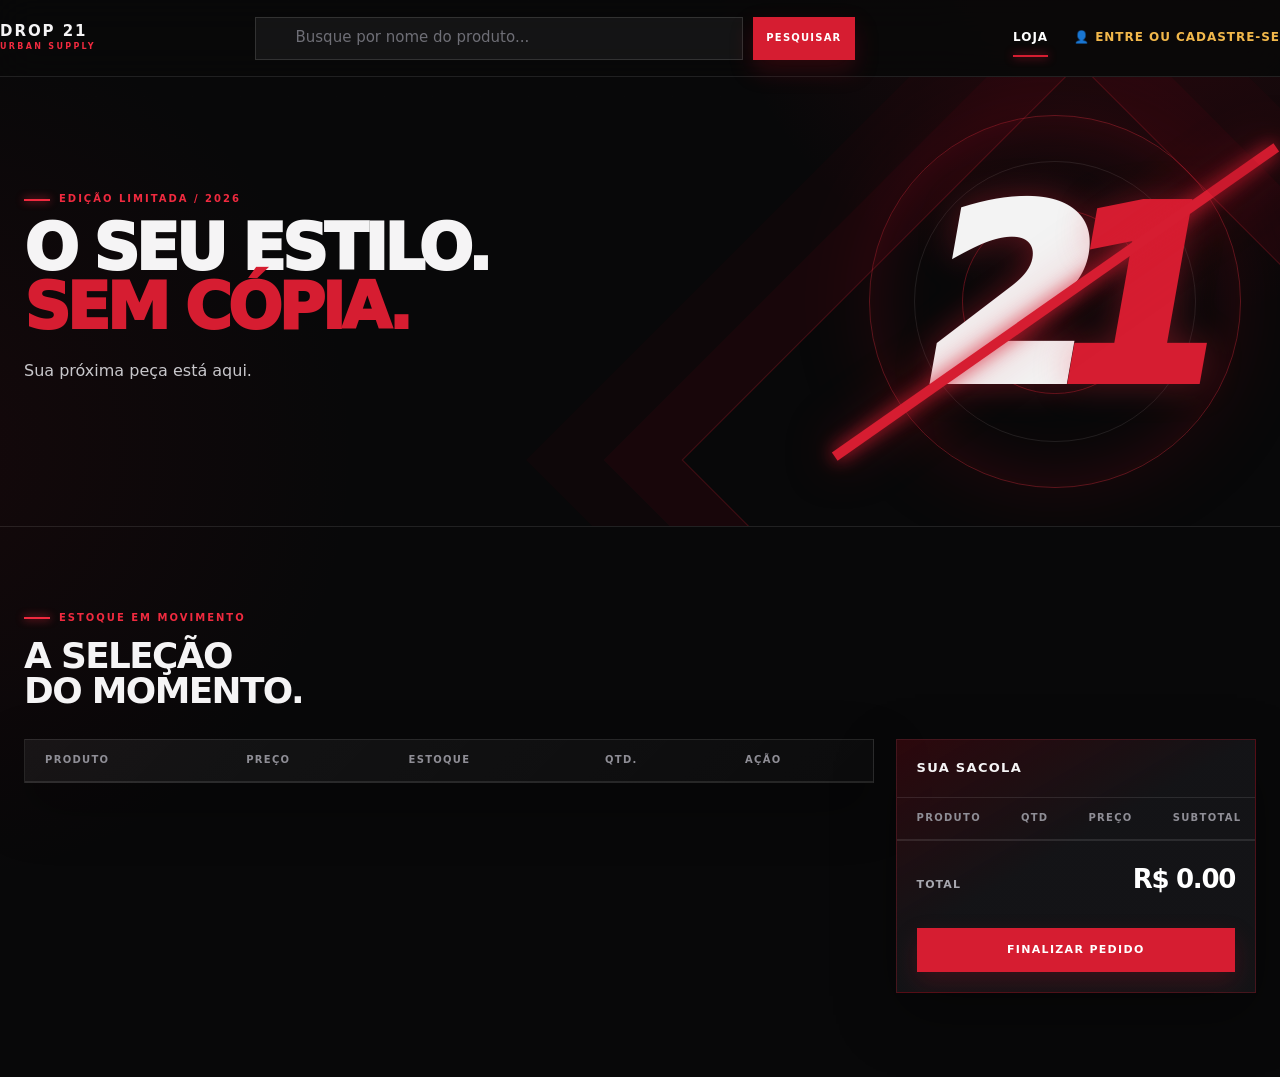
==== src/main/java/com/produtoapi/client/index.html @ 5771a19c "fix: renomear loja para index para abrir automaticamente no Vercel" ====
<!doctype html>
<html lang="pt-BR">
<head>
    <meta charset="UTF-8">
    <meta name="viewport" content="width=device-width, initial-scale=1">
    <title>Drop 21 — Loja</title>
    <!-- É ESSA LINHA AQUI QUE TRAZ A BELEZA DO PROJETO -->
    <link rel="stylesheet" href="styles.css">
</head>
<body>
<!-- CABEÇALHO NOVO ESTILO KABUM -->
<header class="topbar">
    <div class="shell" style="display: flex; justify-content: space-between; align-items: center; width: 100%;">

        <!-- 1. Logo (Esquerda) -->
        <a class="brand" href="index.html">
            <span class="brand-type">DROP 21<small>URBAN SUPPLY</small></span>
        </a>

        <!-- 2. Barra de Pesquisa (Meio - Estilo Kabum) -->
        <div class="search-wrap" style="flex: 1; max-width: 600px; margin: 0 30px; display: flex; gap: 10px;">
            <input type="text" id="inputBusca" placeholder="Busque por nome do produto..." style="background: rgba(255,255,255,0.05);">
            <button class="button compact" onclick="buscarProdutos()">Pesquisar</button>
        </div>

        <!-- 3. Menu e Botão de Login (Direita) - AGORA COM ID PARA O JAVASCRIPT CONTROLAR -->
        <nav class="nav-links" id="menuSuperior" style="margin-left: 0;">
            <!-- O Javascript vai preencher aqui automaticamente dependendo de quem logar -->
        </nav>
    </div>
</header>

<main>
    <section class="hero">
        <div class="shell">
            <div class="hero-content">
                <p class="eyebrow">Edição limitada / 2026</p>
                <h1 class="display">O seu estilo.<br><em>Sem cópia.</em></h1>
                <p class="hero-copy">Sua próxima peça está aqui.</p>
            </div>
        </div>
        <!-- Logo de fundo sem bloquear a tela -->
        <div class="hero-drop" style="pointer-events: none;"><div class="drop-disc"></div><div class="drop-twentyone">2<span>1</span></div><div class="drop-slash"></div></div>
    </section>

    <section class="page-section" id="colecao">
        <div class="shell">
            <div class="section-head">
                <div><p class="eyebrow">Estoque em movimento</p><h2 class="section-title">A seleção<br>do momento.</h2></div>
            </div>

            <div class="shop-layout">
                <!-- VITRINE -->
                <div class="catalog-shell">
                    <div class="table-scroll">
                        <table id="vitrineTable">
                            <thead><tr><th>Produto</th><th>Preço</th><th>Estoque</th><th>Qtd.</th><th>Ação</th></tr></thead>
                            <tbody></tbody>
                        </table>
                    </div>
                </div>

                <!-- CARRINHO -->
                <aside class="cart-panel">
                    <div class="panel-title"><h3>Sua sacola</h3></div>
                    <div class="table-scroll" style="max-height: 250px;">
                        <table id="carrinhoTable">
                            <thead><tr><th>Produto</th><th>Qtd</th><th>Preço</th><th>Subtotal</th><th></th></tr></thead>
                            <tbody></tbody>
                        </table>
                    </div>
                    <div class="cart-summary">
                        <div class="total-line"><span>Total</span><strong id="totalCarrinho">R$ 0.00</strong></div>
                        <div class="checkout-fields">
                            <!-- Pagamento foi movido para a tela de Meus Pedidos -->
                        </div>
                        <button class="button" id="btnFinalizar" style="width: 100%;">Finalizar pedido</button>
                    </div>
                </aside>
            </div>
        </div>
    </section>
</main>

<script>

    // ---- Toast bonito no lugar do alert ----
    function mostrarToast(mensagem, tipo) {
        let container = document.querySelector('.toast-container');
        if (!container) {
            container = document.createElement('div');
            container.className = 'toast-container';
            document.body.appendChild(container);
        }
        const toast = document.createElement('div');
        toast.className = 'toast ' + (tipo || 'info');
        toast.textContent = mensagem;
        container.appendChild(toast);
        setTimeout(() => toast.remove(), 3000);
    }

    (function () {
        const bruto = sessionStorage.getItem('toastPendente');
        if (!bruto) return;

        sessionStorage.removeItem('toastPendente'); // consome uma vez só

        try {
            const { mensagem, tipo } = JSON.parse(bruto);
            mostrarToast(mensagem, tipo);
        } catch (e) {}
    })();

    // ---- Confirm bonito (substitui o confirm feio do navegador) ----
    function mostrarConfirm(mensagem) {
        return new Promise((resolve) => {
            const overlay = document.createElement('div');
            overlay.className = 'modal-overlay';
            overlay.innerHTML = `
                <div class="modal-box">
                    <p>${mensagem}</p>
                    <div class="modal-botoes">
                        <button class="btn-confirmar" id="btnSim">Confirmar</button>
                        <button class="btn-cancelar-modal" id="btnNao">Cancelar</button>
                    </div>
                </div>
            `;
            document.body.appendChild(overlay);

            overlay.querySelector('#btnSim').onclick = () => { overlay.remove(); resolve(true); };
            overlay.querySelector('#btnNao').onclick = () => { overlay.remove(); resolve(false); };
        });
    }

    // =================================================================
    // CONTROLE DE MENU (Esconde/mostra abas dependendo de quem logou)
    // =================================================================
    function carregarMenu() {
        const userStr = localStorage.getItem('usuarioLogado');
        const nav = document.getElementById('menuSuperior');
        if (!nav) return;

        if (userStr) {
            const usuario = JSON.parse(userStr);
            let menuHtml = '<a class="nav-link is-current" href="index.html">Loja</a>';
            menuHtml += '<a class="nav-link" href="meus-pedidos.html">Meus Pedidos</a>';
            if (usuario.role === 'ROLE_OPERADOR' || usuario.role === 'ROLE_DONO') {
                menuHtml += '<a class="nav-link" href="pdv.html">PDV</a>';
            }
            if (usuario.role === 'ROLE_DONO') {
                menuHtml += '<a class="nav-link" href="client-web-listagem.html">Gestão</a>';
            }

            menuHtml += `
                <a class="nav-link" href="#" style="color: var(--success); display: flex; align-items: center; gap: 5px;">
                    👤 Olá, ${usuario.nome.split(' ')[0]}
                </a>
                <a href="#" onclick="sairDaConta()" style="color: var(--muted); font-size: 12px; margin-left: 10px; text-decoration: underline;">Sair</a>
            `;
            nav.innerHTML = menuHtml;
        } else {
            nav.innerHTML = `
                <a class="nav-link is-current" href="index.html">Loja</a>
                <a class="nav-link" href="login.html" style="color: var(--warning); display: flex; align-items: center; gap: 8px;">
                    👤 Entre ou Cadastre-se
                </a>
            `;
        }
    }

    function sairDaConta() {
        localStorage.removeItem('usuarioLogado');
        window.location.reload();
    }

    // =================================================================
    // SEU CÓDIGO ORIGINAL DA LOJA (Carrinho, produtos, etc)
    // =================================================================

    // A "sacola" do cliente (começa vazia)
    let carrinho = [];

    function adicionarAoCarrinho(produtoId, nome, preco) {
        // 1. Pega a quantidade que o cliente digitou na caixinha
        const quantidade = parseInt(document.getElementById('qtd_' + produtoId).value);

        // 2. Verifica se esse produto já está no carrinho
        const itemExistente = carrinho.find(item => item.produto.id === produtoId);

        if (itemExistente) {
            // Já tem esse produto: só soma na quantidade que já existia
            itemExistente.quantidade += quantidade;
            itemExistente.subTotal = itemExistente.quantidade * itemExistente.precoUnitario;
        } else {
            // Produto novo: cria a linha normalmente
            carrinho.push({
                produto: {id: produtoId},
                nome: nome,
                quantidade: quantidade,
                precoUnitario: preco,
                subTotal: quantidade * preco
            });
        }

        // 3. Atualiza a tabela do carrinho na tela
        atualizarCarrinho();
        mostrarToast(nome + ' adicionado ao carrinho!');
    }

    function atualizarCarrinho() {
        const tableBody = document.getElementById('carrinhoTable').getElementsByTagName('tbody')[0];
        tableBody.innerHTML = ''; // Limpa a tabela antes de redesenhar
        let total = 0;

        carrinho.forEach((item, index) => {
            const row = tableBody.insertRow();
            row.insertCell(0).innerHTML = '<strong>' + item.nome + '</strong>';
            row.insertCell(1).textContent = item.quantidade;
            row.insertCell(2).textContent = item.precoUnitario;
            row.insertCell(3).textContent = item.subTotal.toFixed(2);

            // Botão de remover (com classe de estilo do design novo)
            const cellRemover = row.insertCell(4);
            cellRemover.innerHTML = '<button class="remove-link" onclick="removerDoCarrinho(' + index + ')">Remover</button>';

            total += item.subTotal;
        });

        document.getElementById('totalCarrinho').textContent = 'R$ ' + total.toFixed(2);
    }

    function removerDoCarrinho(index) {
        carrinho.splice(index, 1);  // Remove 1 item na posição "index"
        atualizarCarrinho();        // Redesenha a tabela
    }

    // BOTÃO FINALIZAR
    document.getElementById('btnFinalizar').addEventListener('click', function () {
        if (carrinho.length === 0) { mostrarToast('O carrinho está vazio!'); return; }

        let nomeDoCliente = 'Visitante';
        const logado = localStorage.getItem('usuarioLogado');
        if (logado) {
            nomeDoCliente = JSON.parse(logado).nome;
        }

        const pedidoJson = {
            nomeCliente: nomeDoCliente,
            emailCliente: logado ? JSON.parse(logado).email : 'visitante@loja.com',
            itens: carrinho
        };

        fetch('https://drop21-backend.onrender.com/pedidos', {
            method: 'POST',
            headers: { 'Content-Type': 'application/json' },
            body: JSON.stringify(pedidoJson)
        })
            .then(response => {
                if (!response.ok) throw new Error('Erro ao finalizar pedido (verifique o estoque)');
                return response.json();
            })
            .then(data => {
                mostrarToast('Pedido realizado com sucesso! ' + nomeDoCliente + ', seus itens já foram separados.');
                carrinho = [];
                atualizarCarrinho();
                document.getElementById('vitrineTable').getElementsByTagName('tbody')[0].innerHTML = '';
                carregarProdutos();
            })
            .catch(error => mostrarToast('Erro: ' + error.message));
    });

    function carregarProdutos() {
        fetch('https://drop21-backend.onrender.com/produtos')
            .then(response => {
                if (!response.ok) throw new Error('Erro na rede: ' + response.status);
                return response.json();
            })
            .then(data => {
                const tableBody = document.getElementById('vitrineTable').getElementsByTagName('tbody')[0];
                tableBody.innerHTML = '';
                data.forEach(produto => {
                    const row = tableBody.insertRow()
                    row.insertCell(0).innerHTML = '<span class="product-name">' + produto.nome + '</span>';
                    row.insertCell(1).innerHTML = '<span class="price">R$ ' + produto.preco + '</span>';
                    row.insertCell(2).innerHTML = '<span class="stock">' + produto.quantidade + ' un.</span>';

                    const cellQuantidade = row.insertCell(3);
                    cellQuantidade.innerHTML = '<input type="number" class="quantity-input" id="qtd_' + produto.id + '" value="1" min="1">';

                    const cellAcao = row.insertCell(4);
                    cellAcao.innerHTML = '<button class="button compact" onclick="adicionarAoCarrinho(' + produto.id + ', \'' + produto.nome + '\', ' + produto.preco + ')">Adicionar</button>';
                });
            })
            .catch(error => {
                console.error('Erro ao buscar produtos: ', error);
                mostrarToast('Opa! Não conseguimos carregar os produtos. O servidor está ligado?');
            });
    }

    function buscarProdutos() {
        const termo = document.getElementById('inputBusca').value;
        fetch('https://drop21-backend.onrender.com/produtos/buscar?nome=' + termo)
            .then(res => res.json())
            .then(data => {
                const tableBody = document.getElementById('vitrineTable').getElementsByTagName('tbody')[0];
                tableBody.innerHTML = '';
                data.forEach(produto => {
                    const row = tableBody.insertRow();
                    row.insertCell(0).innerHTML = '<span class="product-name">' + produto.nome + '</span>';
                    row.insertCell(1).innerHTML = '<span class="price">R$ ' + produto.preco + '</span>';
                    row.insertCell(2).innerHTML = '<span class="stock">' + produto.quantidade + ' un.</span>';

                    const cellQuantidade = row.insertCell(3);
                    cellQuantidade.innerHTML = '<input type="number" class="quantity-input" id="qtd_' + produto.id + '" value="1" min="1">';

                    const cellAcao = row.insertCell(4);
                    cellAcao.innerHTML = '<button class="button compact" onclick="adicionarAoCarrinho(' + produto.id + ', \'' + produto.nome + '\', ' + produto.preco + ')">Adicionar</button>';
                });
            })
            .catch(error => mostrarToast('Erro na busca: ' + error.message));
    }

    document.addEventListener('DOMContentLoaded', function() {
        carregarMenu();
        carregarProdutos();
    });
</script>
</body>
</html>
---- src/main/java/com/produtoapi/client/styles.css ----
:root {
    --ink: #080809;
    --surface: #111113;
    --surface-2: #19191c;
    --surface-3: #222226;
    --line: rgba(255, 255, 255, .1);
    --muted: #a7a7af;
    --text: #f5f4f5;
    --wine: #660914;
    --red: #d61d31;
    --red-bright: #f02a3f;
    --success: #54d190;
    --warning: #f2b84b;
    --shadow: 0 22px 55px rgba(0, 0, 0, .35);
}

* { box-sizing: border-box; }

html { scroll-behavior: smooth; }

body {
    min-width: 320px;
    margin: 0;
    color: var(--text);
    background:
            radial-gradient(circle at 89% -10%, rgba(153, 13, 33, .22), transparent 27rem),
            radial-gradient(circle at -6% 42%, rgba(105, 9, 20, .13), transparent 27rem),
            var(--ink);
    font-family: Inter, ui-sans-serif, system-ui, -apple-system, BlinkMacSystemFont, "Segoe UI", sans-serif;
    font-size: 15px;
    line-height: 1.45;
}

body::before {
    position: fixed;
    z-index: -1;
    inset: 0;
    pointer-events: none;
    content: "";
    opacity: .25;
    background-image:
            linear-gradient(rgba(255,255,255,.018) 1px, transparent 1px),
            linear-gradient(90deg, rgba(255,255,255,.014) 1px, transparent 1px);
    background-size: 48px 48px;
    mask-image: linear-gradient(to bottom, black, transparent 85%);
}

button, input, select { font: inherit; }
button { cursor: pointer; }
button:disabled { cursor: not-allowed; opacity: .55; }
a { color: inherit; }

.shell {
    width: min(1280px, calc(100% - 48px));
    margin: 0 auto;
}

.topbar {
    position: sticky;
    z-index: 20;
    top: 0;
    border-bottom: 1px solid var(--line);
    background: rgba(8, 8, 9, .88);
    backdrop-filter: blur(18px);
}

.topbar .shell {
    min-height: 76px;
    display: flex;
    align-items: center;
    gap: 38px;
}

.brand {
    display: inline-flex;
    align-items: center;
    gap: 10px;
    text-decoration: none;
    flex-shrink: 0;
}

.brand-mark {
    width: 39px;
    height: 39px;
    filter: drop-shadow(0 0 10px rgba(222, 25, 48, .35));
}

.brand-type {
    display: grid;
    line-height: .85;
    letter-spacing: .13em;
    font-weight: 900;
    font-size: 15px;
}

.brand-type small {
    color: var(--red-bright);
    font-size: 8px;
    letter-spacing: .29em;
    margin-top: 6px;
}

.nav-links {
    display: flex;
    align-items: center;
    gap: 26px;
    margin-left: auto;
}

.nav-link {
    color: #bfc0c5;
    font-size: 12px;
    font-weight: 800;
    text-decoration: none;
    letter-spacing: .08em;
    text-transform: uppercase;
    transition: color .2s ease;
}

.nav-link:hover,
.nav-link.is-current {
    color: #fff;
}

.nav-link.is-current {
    position: relative;
}

.nav-link.is-current::after {
    position: absolute;
    content: "";
    height: 2px;
    bottom: -10px;
    left: 0;
    right: 0;
    background: var(--red);
    box-shadow: 0 0 10px var(--red);
}

.nav-cta,
.icon-button {
    display: inline-flex;
    align-items: center;
    justify-content: center;
    border: 1px solid rgba(235, 35, 55, .36);
    background: rgba(159, 14, 31, .16);
    color: #fff;
    transition: transform .2s ease, background .2s ease, border-color .2s ease;
}

.nav-cta {
    min-height: 40px;
    padding: 0 14px;
    gap: 9px;
    font-size: 12px;
    font-weight: 800;
    text-decoration: none;
}

.nav-cta:hover,
.icon-button:hover {
    transform: translateY(-2px);
    background: rgba(214, 29, 49, .35);
    border-color: var(--red);
}

.cart-counter {
    min-width: 19px;
    height: 19px;
    padding: 0 5px;
    border-radius: 10px;
    display: inline-grid;
    place-items: center;
    color: #fff;
    background: var(--red);
    font-size: 10px;
}

.eyebrow {
    display: flex;
    align-items: center;
    gap: 9px;
    margin: 0 0 12px;
    color: var(--red-bright);
    font-size: 10px;
    font-weight: 900;
    letter-spacing: .2em;
    text-transform: uppercase;
}

.eyebrow::before {
    content: "";
    width: 26px;
    height: 2px;
    background: currentColor;
    box-shadow: 0 0 9px currentColor;
}

.display {
    margin: 0;
    font-size: clamp(2.4rem, 5vw, 5.1rem);
    line-height: .92;
    letter-spacing: -.06em;
    font-weight: 950;
    text-transform: uppercase;
}

.display em {
    color: var(--red);
    font-style: normal;
}

.section-title {
    margin: 0;
    font-size: clamp(1.45rem, 2.8vw, 2.3rem);
    line-height: 1;
    letter-spacing: -.045em;
    font-weight: 900;
    text-transform: uppercase;
}

.section-copy {
    margin: 13px 0 0;
    max-width: 52ch;
    color: var(--muted);
}

.button {
    min-height: 44px;
    border: 1px solid transparent;
    padding: 0 18px;
    display: inline-flex;
    align-items: center;
    justify-content: center;
    gap: 10px;
    color: #fff;
    background: var(--red);
    font-size: 11px;
    font-weight: 900;
    letter-spacing: .12em;
    text-decoration: none;
    text-transform: uppercase;
    box-shadow: 0 10px 25px rgba(177, 13, 34, .24);
    transition: transform .2s ease, background .2s ease, box-shadow .2s ease;
}

.button:hover {
    transform: translateY(-2px);
    background: var(--red-bright);
    box-shadow: 0 14px 29px rgba(221, 24, 48, .38);
}

.button.ghost {
    border-color: var(--line);
    background: transparent;
    box-shadow: none;
}

.button.ghost:hover {
    background: rgba(255,255,255,.07);
    border-color: rgba(255,255,255,.28);
}

.button.danger {
    background: transparent;
    color: #ff8490;
    border-color: rgba(238, 50, 68, .35);
    box-shadow: none;
}

.button.danger:hover {
    background: rgba(214, 29, 49, .15);
}

.button.compact {
    min-height: 34px;
    padding: 0 12px;
    font-size: 10px;
}

.hero {
    position: relative;
    min-height: 450px;
    overflow: hidden;
    display: grid;
    align-items: center;
    border-bottom: 1px solid var(--line);
}

.hero::after {
    position: absolute;
    content: "";
    width: 560px;
    height: 560px;
    right: -80px;
    bottom: -215px;
    border: 1px solid rgba(225, 30, 51, .28);
    transform: rotate(45deg);
    box-shadow:
            0 0 0 55px rgba(131, 8, 22, .09),
            0 0 0 110px rgba(131, 8, 22, .055);
}

.hero .shell {
    position: relative;
    z-index: 1;
    padding: 76px 0;
}

.hero-content { max-width: 650px; }

.hero-copy {
    max-width: 47ch;
    margin: 22px 0 29px;
    color: #c8c7cb;
    font-size: 16px;
}

.hero-actions {
    display: flex;
    align-items: center;
    gap: 12px;
    flex-wrap: wrap;
}

.hero-stats {
    display: flex;
    margin-top: 58px;
    gap: 35px;
}

.hero-stat {
    padding-left: 13px;
    border-left: 2px solid var(--red);
}

.hero-stat strong {
    display: block;
    font-size: 18px;
    letter-spacing: -.04em;
}

.hero-stat span {
    color: #8e8e96;
    font-size: 10px;
    font-weight: 700;
    letter-spacing: .1em;
    text-transform: uppercase;
}

.hero-drop {
    position: absolute;
    z-index: 0;
    top: 50%;
    left: max(58%, calc(50% + 170px));
    transform: translateY(-50%);
    width: min(39vw, 490px);
    aspect-ratio: 1;
    display: grid;
    place-items: center;
}

.drop-disc {
    position: absolute;
    inset: 12%;
    border-radius: 50%;
    border: 1px solid rgba(233, 43, 62, .38);
    box-shadow:
            inset 0 0 70px rgba(163, 10, 28, .24),
            0 0 80px rgba(137, 7, 24, .18);
}

.drop-disc::before,
.drop-disc::after {
    position: absolute;
    content: "";
    inset: 12%;
    border: 1px solid rgba(255,255,255,.09);
    border-radius: 50%;
}

.drop-disc::after {
    inset: 25%;
    border-color: rgba(231, 37, 57, .36);
}

.drop-twentyone {
    position: relative;
    z-index: 2;
    color: #f3f3f3;
    font-size: clamp(8.5rem, 19vw, 15rem);
    font-weight: 950;
    letter-spacing: -.16em;
    line-height: .72;
    transform: skewX(-10deg);
    text-shadow: 0 0 35px rgba(239, 39, 61, .35);
}

.drop-twentyone span { color: var(--red); }

.drop-slash {
    position: absolute;
    z-index: 3;
    width: 110%;
    height: 10px;
    background: var(--red);
    transform: rotate(-35deg);
    box-shadow: 0 0 18px var(--red), 0 0 48px rgba(214, 29, 49, .5);
}

.ticker {
    overflow: hidden;
    border-bottom: 1px solid var(--line);
    border-top: 1px solid var(--line);
    background: #0d0d0f;
    color: #b8b7bc;
}

.ticker-line {
    min-height: 43px;
    display: flex;
    align-items: center;
    justify-content: space-between;
    gap: 25px;
    font-size: 10px;
    font-weight: 900;
    letter-spacing: .16em;
    text-transform: uppercase;
    white-space: nowrap;
}

.ticker-line b { color: var(--red-bright); }

.page-section { padding: 84px 0; }

.section-head {
    display: flex;
    justify-content: space-between;
    align-items: flex-end;
    gap: 24px;
    margin-bottom: 30px;
}

.section-head .section-copy { margin-bottom: 0; }

.catalog-shell,
.table-card,
.card {
    border: 1px solid var(--line);
    background: linear-gradient(135deg, rgba(255,255,255,.055), rgba(255,255,255,.018));
    box-shadow: var(--shadow);
}

.catalog-toolbar {
    padding: 20px;
    display: flex;
    align-items: center;
    gap: 11px;
    border-bottom: 1px solid var(--line);
    background: rgba(0,0,0,.15);
}

.search-wrap {
    position: relative;
    flex: 1;
}

.search-wrap svg {
    position: absolute;
    left: 13px;
    top: 50%;
    width: 17px;
    height: 17px;
    color: #8e8d95;
    transform: translateY(-50%);
}

input,
select {
    width: 100%;
    min-height: 43px;
    padding: 0 13px;
    color: #f3f2f3;
    outline: none;
    border: 1px solid rgba(255,255,255,.13);
    border-radius: 0;
    background: rgba(2,2,3,.45);
    transition: border-color .2s ease, background .2s ease, box-shadow .2s ease;
}

input::placeholder { color: #6e6e76; }

input:focus,
select:focus {
    border-color: rgba(238, 45, 65, .8);
    background: rgba(28, 4, 7, .48);
    box-shadow: 0 0 0 3px rgba(214, 29, 49, .13);
}

select option { color: #151518; }
.search-wrap input { padding-left: 40px; }

.table-scroll { overflow-x: auto; }
table { width: 100%; border-collapse: collapse; }

th {
    padding: 13px 20px;
    color: #8f8e96;
    border-bottom: 1px solid var(--line);
    font-size: 10px;
    font-weight: 900;
    letter-spacing: .13em;
    text-align: left;
    text-transform: uppercase;
    white-space: nowrap;
}

td {
    padding: 16px 20px;
    color: #dedde0;
    border-bottom: 1px solid rgba(255,255,255,.07);
    font-size: 13px;
}

tbody tr { transition: background .2s ease; }
tbody tr:hover { background: rgba(255,255,255,.035); }
tbody tr:last-child td { border-bottom: 0; }

.product-name {
    color: #fff;
    font-weight: 800;
}

.price {
    color: #fff;
    font-size: 15px;
    font-weight: 900;
    letter-spacing: -.02em;
}

.stock {
    display: inline-flex;
    gap: 6px;
    align-items: center;
    font-size: 12px;
}

.stock::before {
    content: "";
    width: 6px;
    height: 6px;
    border-radius: 50%;
    background: var(--success);
    box-shadow: 0 0 8px var(--success);
}

.quantity-input {
    width: 64px;
    min-height: 36px;
    padding: 0 8px;
    text-align: center;
}

.empty-row td {
    padding: 52px 20px;
    color: var(--muted);
    text-align: center;
}

.empty-row strong {
    display: block;
    margin-bottom: 5px;
    color: #f2f2f3;
}

.shop-layout {
    display: grid;
    grid-template-columns: minmax(0, 1.65fr) minmax(310px, .7fr);
    gap: 22px;
    align-items: start;
}

.cart-panel {
    position: sticky;
    top: 96px;
    overflow: hidden;
    border: 1px solid rgba(214,29,49,.25);
    background: linear-gradient(150deg, rgba(105,9,20,.38), rgba(20,20,23,.98) 45%);
    box-shadow: var(--shadow);
}

.panel-title {
    display: flex;
    align-items: center;
    justify-content: space-between;
    padding: 19px 20px;
    border-bottom: 1px solid var(--line);
}

.panel-title h3 {
    margin: 0;
    font-size: 13px;
    letter-spacing: .1em;
    text-transform: uppercase;
}

.panel-title svg { color: var(--red); }

.cart-items {
    max-height: 270px;
    overflow-y: auto;
}

.cart-item {
    display: grid;
    grid-template-columns: 1fr auto;
    gap: 12px;
    padding: 15px 20px;
    border-bottom: 1px solid rgba(255,255,255,.07);
}

.cart-item:last-child { border-bottom: 0; }

.cart-item strong {
    display: block;
    color: #fff;
    font-size: 13px;
}

.cart-item small {
    color: var(--muted);
    font-size: 11px;
}

.cart-item-side {
    display: grid;
    justify-items: end;
    align-content: space-between;
    gap: 10px;
}

.remove-link {
    padding: 0;
    color: #c8a0a5;
    border: 0;
    background: none;
    font-size: 10px;
    font-weight: 800;
    text-decoration: underline;
    text-underline-offset: 3px;
}

.remove-link:hover { color: #ff7786; }

.cart-empty {
    padding: 34px 20px;
    color: var(--muted);
    font-size: 13px;
    text-align: center;
}

.cart-summary {
    padding: 20px;
    border-top: 1px solid var(--line);
}

.total-line {
    display: flex;
    align-items: baseline;
    justify-content: space-between;
    margin-bottom: 18px;
}

.total-line span {
    color: var(--muted);
    font-size: 11px;
    font-weight: 800;
    letter-spacing: .1em;
    text-transform: uppercase;
}

.total-line strong {
    color: #fff;
    font-size: 26px;
    letter-spacing: -.05em;
}

.checkout-fields {
    display: grid;
    gap: 10px;
    margin-bottom: 12px;
}

.checkout-fields label,
.field label {
    display: block;
    margin-bottom: 6px;
    color: #aaaab2;
    font-size: 10px;
    font-weight: 800;
    letter-spacing: .1em;
    text-transform: uppercase;
}

.cart-summary .button { width: 100%; }

.site-footer {
    padding: 35px 0;
    border-top: 1px solid var(--line);
    background: #070708;
}

.footer-line {
    display: flex;
    align-items: center;
    justify-content: space-between;
    gap: 20px;
    color: #787880;
    font-size: 11px;
}

.footer-line .brand {
    transform: scale(.85);
    transform-origin: left center;
}

/* PDV */
.pdv-landing {
    min-height: calc(100vh - 76px);
    display: grid;
    place-items: center;
    padding: 55px 0;
}

.pdv-open-grid {
    width: min(1020px, 100%);
    display: grid;
    grid-template-columns: 1.12fr .88fr;
    overflow: hidden;
    border: 1px solid var(--line);
    background: #111114;
    box-shadow: var(--shadow);
}

.pdv-showcase {
    min-height: 495px;
    position: relative;
    display: flex;
    flex-direction: column;
    justify-content: end;
    padding: 47px;
    overflow: hidden;
    background: linear-gradient(140deg, #20060a 0%, #0c0b0d 55%);
}

.pdv-showcase::before {
    position: absolute;
    content: "";
    width: 450px;
    height: 450px;
    top: -190px;
    right: -155px;
    border: 35px solid rgba(213, 29, 49, .21);
    transform: rotate(45deg);
}

.pdv-showcase::after {
    position: absolute;
    content: "21";
    right: 30px;
    top: 36px;
    color: rgba(255,255,255,.045);
    font-size: 170px;
    font-weight: 950;
    letter-spacing: -.18em;
    line-height: 1;
}

.pdv-showcase > * {
    position: relative;
    z-index: 1;
}

.pdv-showcase h1 {
    max-width: 8ch;
    margin: 0;
    font-size: clamp(3rem, 6vw, 5.6rem);
    font-weight: 950;
    line-height: .82;
    letter-spacing: -.08em;
    text-transform: uppercase;
}

.pdv-showcase p {
    max-width: 39ch;
    color: #cac4c5;
}

.feature-list {
    display: grid;
    gap: 12px;
    margin-top: 31px;
    color: #d7d5d7;
    font-size: 12px;
}

.feature-list span {
    display: flex;
    align-items: center;
    gap: 9px;
}

.feature-list span::before {
    content: "";
    width: 7px;
    height: 7px;
    transform: rotate(45deg);
    background: var(--red);
    box-shadow: 0 0 8px var(--red);
}

.open-form {
    padding: 47px;
    display: flex;
    flex-direction: column;
    justify-content: center;
    background: linear-gradient(160deg, #151518, #0c0c0e);
}

.form-header { margin-bottom: 31px; }

.form-header h2 {
    margin: 0;
    font-size: 24px;
    font-weight: 900;
    letter-spacing: -.05em;
    text-transform: uppercase;
}

.form-header p {
    margin: 8px 0 0;
    color: var(--muted);
    font-size: 13px;
}

.field { margin-bottom: 17px; }

.field-hint {
    display: block;
    margin-top: 7px;
    color: #777780;
    font-size: 11px;
}

.open-form .button {
    width: 100%;
    margin-top: 8px;
}

.secure-note {
    display: flex;
    align-items: center;
    gap: 8px;
    margin-top: 18px;
    color: #777780;
    font-size: 11px;
}

.secure-note svg { color: var(--success); }

.pdv-top-status {
    padding: 12px 0;
    border-bottom: 1px solid var(--line);
    background: rgba(15, 60, 39, .13);
}

.status-line {
    display: flex;
    justify-content: space-between;
    gap: 15px;
    color: #a7e5c0;
    font-size: 11px;
    font-weight: 800;
    letter-spacing: .08em;
    text-transform: uppercase;
}

.status-line strong { color: #fff; }

.pdv-workspace { padding: 39px 0 64px; }

.pdv-workspace .shell {
    display: grid;
    grid-template-columns: minmax(0, 1.55fr) minmax(310px, .75fr);
    gap: 22px;
    align-items: start;
}

.register-panel {
    border: 1px solid var(--line);
    background: rgba(17,17,19,.78);
    box-shadow: var(--shadow);
}

.scan-area {
    padding: 22px;
    border-bottom: 1px solid var(--line);
    background: linear-gradient(90deg, rgba(102,9,20,.2), transparent);
}

.scan-area h2 {
    margin: 0 0 14px;
    font-size: 12px;
    letter-spacing: .12em;
    text-transform: uppercase;
}

.scan-controls {
    display: grid;
    grid-template-columns: 1fr 70px auto;
    gap: 9px;
}

.scan-controls input { background: rgba(5,5,6,.55); }

.receipt-title {
    display: flex;
    justify-content: space-between;
    align-items: center;
    padding: 16px 20px;
    border-bottom: 1px solid var(--line);
}

.receipt-title strong {
    font-size: 12px;
    letter-spacing: .1em;
    text-transform: uppercase;
}

.receipt-title span {
    color: var(--muted);
    font-size: 11px;
}

.pdv-total {
    padding: 22px;
    display: flex;
    justify-content: space-between;
    align-items: center;
    border-top: 1px solid var(--line);
    background: rgba(0,0,0,.2);
}

.pdv-total span {
    color: var(--muted);
    font-size: 10px;
    font-weight: 900;
    letter-spacing: .13em;
    text-transform: uppercase;
}

.pdv-total strong {
    font-size: clamp(1.6rem, 3vw, 2.4rem);
    letter-spacing: -.06em;
}

.checkout-panel {
    position: sticky;
    top: 96px;
    overflow: hidden;
    border: 1px solid rgba(214,29,49,.25);
    background: linear-gradient(150deg, rgba(101,8,19,.31), rgba(18,18,21,.99) 48%);
    box-shadow: var(--shadow);
}

.checkout-body { padding: 20px; }
.checkout-body .field { margin-bottom: 14px; }

.checkout-body .button {
    width: 100%;
    margin-top: 5px;
}

.close-register {
    display: flex;
    align-items: center;
    gap: 7px;
    margin: 13px auto 0;
    padding: 3px;
    color: #b89c9f;
    border: 0;
    background: transparent;
    font-size: 10px;
    text-decoration: underline;
    text-underline-offset: 3px;
}

.close-register:hover { color: #ff8b98; }

/* Painel do dono */
.dashboard { padding: 43px 0 75px; }

.dashboard-banner {
    position: relative;
    overflow: hidden;
    padding: 33px;
    border: 1px solid var(--line);
    background: linear-gradient(100deg, #351017, #141417 63%);
}

.dashboard-banner::after {
    position: absolute;
    content: "D21";
    right: -11px;
    top: 50%;
    color: rgba(255,255,255,.045);
    font-size: clamp(5rem, 16vw, 12rem);
    font-weight: 950;
    letter-spacing: -.12em;
    transform: translateY(-50%);
}

.dashboard-banner > * {
    position: relative;
    z-index: 1;
}

.dashboard-banner h1 {
    margin: 0;
    font-size: clamp(1.8rem, 4vw, 3.5rem);
    font-weight: 950;
    letter-spacing: -.06em;
    line-height: .92;
    text-transform: uppercase;
}

.dashboard-banner h1 em {
    color: var(--red-bright);
    font-style: normal;
}

.dashboard-banner p {
    margin: 10px 0 0;
    color: #d2c4c6;
    font-size: 13px;
}

.dashboard-meta {
    display: flex;
    align-items: center;
    gap: 9px;
    margin-top: 22px;
    color: #e1bcc1;
    font-size: 10px;
    font-weight: 900;
    letter-spacing: .1em;
    text-transform: uppercase;
}

.dashboard-meta::before {
    content: "";
    width: 7px;
    height: 7px;
    border-radius: 50%;
    background: var(--success);
    box-shadow: 0 0 8px var(--success);
}

.stat-grid {
    display: grid;
    grid-template-columns: repeat(3, 1fr);
    gap: 15px;
    margin: 18px 0 29px;
}

.stat-card {
    padding: 20px;
    border: 1px solid var(--line);
    background: rgba(255,255,255,.035);
}

.stat-card small {
    display: block;
    color: #92919a;
    font-size: 10px;
    font-weight: 900;
    letter-spacing: .12em;
    text-transform: uppercase;
}

.stat-card strong {
    display: block;
    margin-top: 7px;
    font-size: 25px;
    letter-spacing: -.06em;
}

.stat-card strong.red { color: #ff5e70; }

.dashboard-grid {
    display: grid;
    grid-template-columns: 360px minmax(0, 1fr);
    gap: 20px;
    align-items: start;
}

.form-card { padding: 23px; }

.form-card h2 {
    margin: 0;
    font-size: 17px;
    letter-spacing: -.04em;
    text-transform: uppercase;
}

.form-card > p {
    margin: 7px 0 20px;
    color: var(--muted);
    font-size: 12px;
}

.form-card .button {
    width: 100%;
    margin-top: 4px;
}

.form-actions {
    display: grid;
    grid-template-columns: 1fr 1fr;
    gap: 9px;
}

.hidden { display: none !important; }

.sales-grid {
    display: grid;
    grid-template-columns: 1fr 1fr;
    gap: 20px;
    margin-top: 20px;
}

.sales-card .panel-title { padding: 17px 20px; }
.sales-card .panel-title h3 { margin: 0; }

.sales-card .table-scroll {
    max-height: 318px;
    overflow: auto;
}

.sales-card td,
.sales-card th {
    padding-left: 15px;
    padding-right: 15px;
}

.toast-stack {
    position: fixed;
    z-index: 50;
    right: 22px;
    bottom: 22px;
    display: grid;
    gap: 10px;
    width: min(360px, calc(100vw - 44px));
}

.toast {
    display: flex;
    align-items: flex-start;
    gap: 10px;
    padding: 14px;
    color: #eeeef0;
    border: 1px solid var(--line);
    border-left: 3px solid var(--red);
    background: #1b1b1f;
    box-shadow: 0 15px 34px rgba(0,0,0,.4);
    font-size: 12px;
    animation: toast-in .26s ease both;
}

.toast.is-success { border-left-color: var(--success); }
.toast.is-error { border-left-color: #ff596c; }

.toast strong {
    display: block;
    margin-bottom: 2px;
    color: #fff;
}

@keyframes toast-in {
    from { opacity: 0; transform: translateY(12px); }
    to { opacity: 1; transform: translateY(0); }
}

@media (max-width: 900px) {
    .topbar .shell { gap: 20px; }
    .nav-links { gap: 16px; }
    .hero-drop { opacity: .55; left: 60%; }

    .shop-layout,
    .pdv-workspace .shell,
    .dashboard-grid {
        grid-template-columns: 1fr;
    }

    .cart-panel,
    .checkout-panel {
        position: static;
    }

    .pdv-open-grid { grid-template-columns: 1fr; }
    .pdv-showcase { min-height: 360px; }
}

@media (max-width: 670px) {
    .shell { width: min(100% - 32px, 1280px); }
    .topbar .shell { min-height: 66px; }
    .brand-mark { width: 34px; height: 34px; }
    .nav-links { display: none; }
    .nav-cta { margin-left: auto; }
    .hero { min-height: 500px; }
    .hero .shell { padding: 65px 0 44px; }
    .hero-drop { width: 350px; top: 61%; left: 53%; opacity: .37; }
    .hero-stats { gap: 18px; margin-top: 42px; }
    .hero-stat strong { font-size: 15px; }
    .ticker-line { justify-content: flex-start; }
    .ticker-line span:nth-child(n+4) { display: none; }
    .page-section { padding: 55px 0; }

    .section-head,
    .page-hero .shell {
        align-items: flex-start;
        flex-direction: column;
    }

    .catalog-toolbar {
        flex-direction: column;
        align-items: stretch;
    }

    th, td {
        padding-left: 13px;
        padding-right: 13px;
    }

    .cart-summary { padding: 17px; }
    .page-hero { padding: 47px 0 30px; }
    .pdv-landing { padding: 0; }

    .pdv-open-grid {
        width: 100%;
        border-left: 0;
        border-right: 0;
    }

    .pdv-showcase,
    .open-form {
        padding: 35px 24px;
    }

    .pdv-showcase { min-height: 333px; }
    .scan-area { padding: 17px; }

    .scan-controls {
        grid-template-columns: 1fr 62px;
    }

    .scan-controls .button { grid-column: 1 / -1; }
    .pdv-workspace { padding-top: 25px; }

    .stat-grid,
    .sales-grid {
        grid-template-columns: 1fr;
    }

    .dashboard-banner { padding: 25px; }
    .form-card { padding: 19px; }

    .footer-line {
        align-items: flex-start;
        flex-direction: column;
    }

}

/* ---- TOAST (Notificação bonita) ---- */
.toast-container {
    position: fixed;
    top: 80px;
    right: 20px;
    z-index: 9999;
    display: flex;
    flex-direction: column;
    gap: 10px;
}

.toast {
    padding: 14px 24px;
    border-radius: 8px;
    color: white;
    font-size: 14px;
    font-weight: 500;
    box-shadow: 0 4px 20px rgba(0,0,0,0.4);
    animation: toastIn 0.4s ease, toastOut 0.4s ease 2.6s forwards;
    max-width: 380px;
}

.toast.sucesso { background: linear-gradient(135deg, #1db954, #148f3f); }
.toast.erro    { background: linear-gradient(135deg, #e53935, #b71c1c); }
.toast.info    { background: linear-gradient(135deg, #1e88e5, #1565c0); }

@keyframes toastIn {
    from { opacity: 0; transform: translateX(60px); }
    to   { opacity: 1; transform: translateX(0); }
}
@keyframes toastOut {
    from { opacity: 1; }
    to   { opacity: 0; transform: translateY(-10px); }
}

/* ---- CONFIRM BONITO (Modal) ---- */
.modal-overlay {
    position: fixed;
    top: 0; left: 0; width: 100%; height: 100%;
    background: rgba(0,0,0,0.7);
    display: flex; align-items: center; justify-content: center;
    z-index: 9999;
    animation: fadeIn 0.2s ease;
}

.modal-box {
    background: #1a1a2e;
    border: 1px solid rgba(255,255,255,0.1);
    border-radius: 12px;
    padding: 30px;
    max-width: 400px;
    width: 90%;
    text-align: center;
    box-shadow: 0 8px 32px rgba(0,0,0,0.5);
}

.modal-box p {
    color: white;
    font-size: 15px;
    margin-bottom: 24px;
    line-height: 1.5;
}

.modal-botoes {
    display: flex;
    gap: 10px;
    justify-content: center;
}

.modal-botoes button {
    padding: 10px 28px;
    border-radius: 6px;
    border: none;
    font-weight: 600;
    cursor: pointer;
    font-size: 13px;
    text-transform: uppercase;
}

.btn-confirmar { background: #1db954; color: white; }
.btn-confirmar:hover { background: #17a34a; }
.btn-cancelar-modal { background: transparent; color: var(--muted); border: 1px solid rgba(255,255,255,0.15) !important; }
.btn-cancelar-modal:hover { background: rgba(255,255,255,0.05); }

@keyframes fadeIn {
    from { opacity: 0; }
    to { opacity: 1; }
}
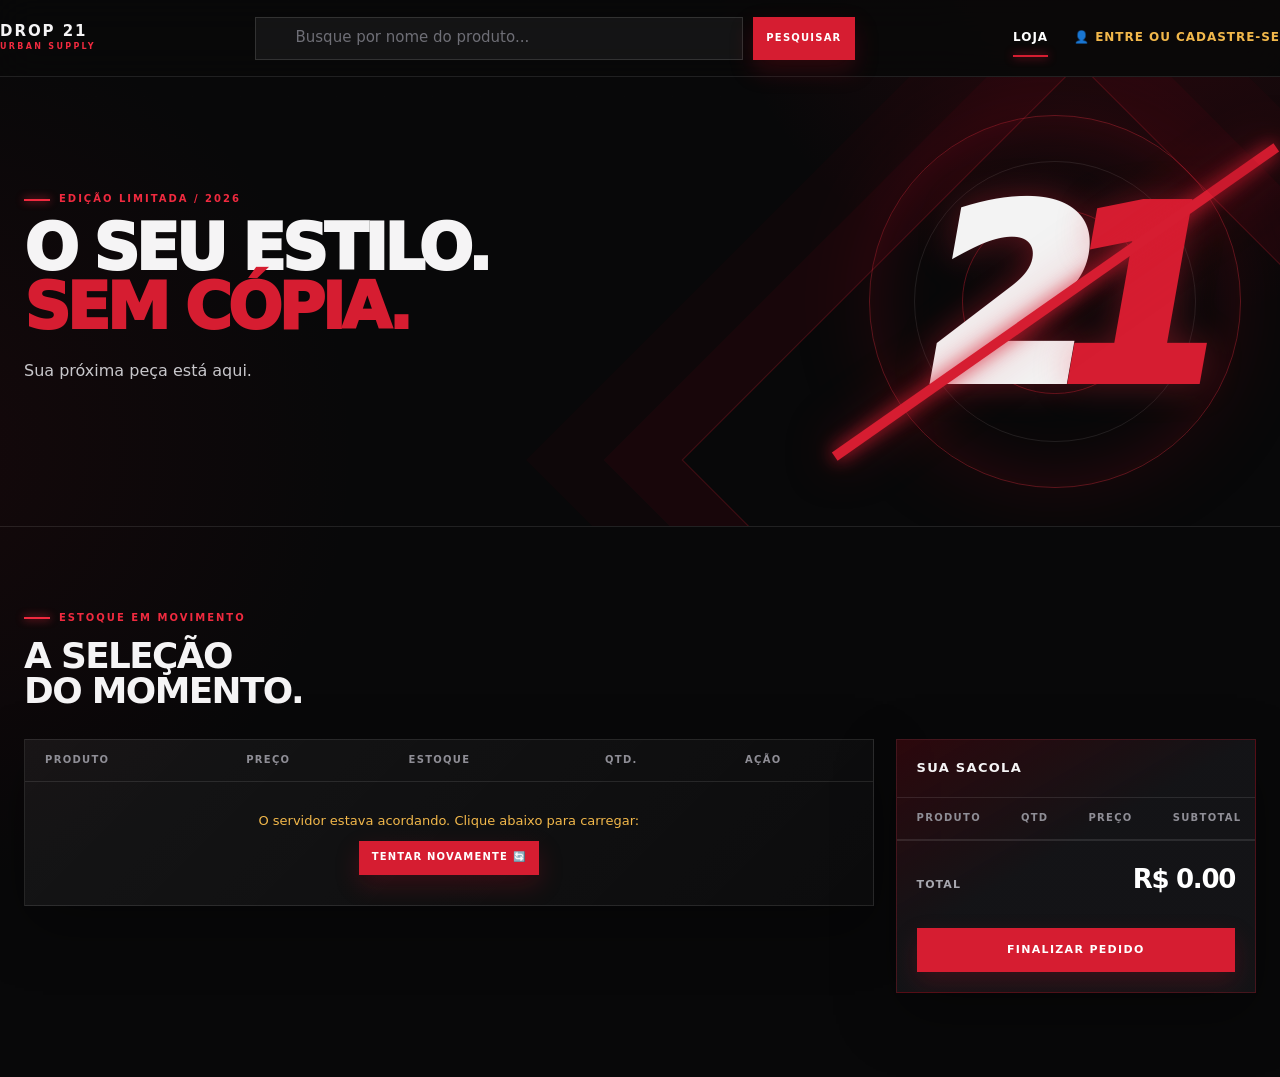
==== commit 902853fe: "Trocando banco de dados para PostgreSQL" ====
--- a/src/main/java/com/produtoapi/client/index.html
+++ b/src/main/java/com/produtoapi/client/index.html
@@ -2,7 +2,7 @@
 <html lang="pt-BR">
 <head>
     <meta charset="UTF-8">
-    <meta name="viewport" content="width=device-width, initial-scale=1">
+    <meta name="viewport" content="width=device-width, initial-scale=1.0">
     <title>Drop 21 — Loja</title>
     <!-- É ESSA LINHA AQUI QUE TRAZ A BELEZA DO PROJETO -->
     <link rel="stylesheet" href="styles.css">
@@ -250,7 +250,7 @@
             itens: carrinho
         };
 
-        fetch('https://drop21-backend.onrender.com/pedidos', {
+        fetch('https://drop-21.onrender.com/pedidos', {
             method: 'POST',
             headers: { 'Content-Type': 'application/json' },
             body: JSON.stringify(pedidoJson)
@@ -270,14 +270,20 @@
     });
 
     function carregarProdutos() {
-        fetch('https://drop21-backend.onrender.com/produtos')
+        const tableBody = document.getElementById('vitrineTable').getElementsByTagName('tbody')[0];
+        tableBody.innerHTML = '<tr><td colspan="5" style="text-align: center; padding: 30px; color: var(--muted);">⏳ Carregando vitrine (conectando ao servidor)...</td></tr>';
+
+        fetch('https://drop-21.onrender.com/produtos')
             .then(response => {
                 if (!response.ok) throw new Error('Erro na rede: ' + response.status);
                 return response.json();
             })
             .then(data => {
-                const tableBody = document.getElementById('vitrineTable').getElementsByTagName('tbody')[0];
                 tableBody.innerHTML = '';
+                if (data.length === 0) {
+                    tableBody.innerHTML = '<tr><td colspan="5" style="text-align: center; padding: 30px; color: var(--muted);">Nenhum produto cadastrado no momento.</td></tr>';
+                    return;
+                }
                 data.forEach(produto => {
                     const row = tableBody.insertRow()
                     row.insertCell(0).innerHTML = '<span class="product-name">' + produto.nome + '</span>';
@@ -293,13 +299,14 @@
             })
             .catch(error => {
                 console.error('Erro ao buscar produtos: ', error);
+                tableBody.innerHTML = '<tr><td colspan="5" style="text-align: center; padding: 30px; color: var(--warning);"><p style="margin: 0 0 10px;">O servidor estava acordando. Clique abaixo para carregar:</p><button class="button compact" onclick="carregarProdutos()">Tentar novamente 🔄</button></td></tr>';
                 mostrarToast('Opa! Não conseguimos carregar os produtos. O servidor está ligado?');
             });
     }
 
     function buscarProdutos() {
         const termo = document.getElementById('inputBusca').value;
-        fetch('https://drop21-backend.onrender.com/produtos/buscar?nome=' + termo)
+        fetch('https://drop-21.onrender.com/produtos/buscar?nome=' + termo)
             .then(res => res.json())
             .then(data => {
                 const tableBody = document.getElementById('vitrineTable').getElementsByTagName('tbody')[0];
--- a/src/main/java/com/produtoapi/client/styles.css
+++ b/src/main/java/com/produtoapi/client/styles.css
@@ -1371,3 +1371,82 @@
     to { opacity: 1; }
 }
 
+/* --- Ajustes para Celular (Responsividade) --- */
+/* --- Ajustes para Celular (Forçado) --- */
+/* --- Ajustes para Celular (Forçado e Completo) --- */
+/* --- Ajustes para Celular (Força o site inteiro a encolher) --- */
+/* --- Ajustes para Celular (Força o site inteiro a encolher) --- */
+@media (max-width: 768px) {
+    /* 1. OBRIGA absolutamente todas as tags a não passarem da largura do celular */
+    *, *::before, *::after {
+        max-width: 100vw !important;
+        box-sizing: border-box !important;
+    }
+
+    html, body {
+        width: 100% !important;
+        overflow-x: hidden !important;
+    }
+
+    div, section, main, footer {
+        width: 100% !important;
+        min-width: 0 !important;
+        padding-left: 10px !important;
+        padding-right: 10px !important;
+    }
+
+    h1 { font-size: 32px !important; line-height: 1.1 !important; }
+    h2 { font-size: 24px !important; }
+
+    table {
+        display: block !important;
+        width: 100% !important;
+        max-width: 100% !important;
+        overflow-x: auto !important;
+        -webkit-overflow-scrolling: touch;
+    }
+
+    /* --- O SEGREDO DO CABEÇALHO ESTÁ AQUI --- */
+    header {
+        display: flex !important;
+        flex-direction: column !important; /* Empilha tudo */
+        height: auto !important; /* Mata a altura fixa que causa a sobreposição */
+        padding: 15px 10px !important;
+        position: relative !important;
+    }
+
+    /* Pega todas as "caixas" escondidas dentro do cabeçalho e manda empilhar */
+    header > * {
+        display: flex !important;
+        flex-direction: column !important;
+        align-items: center !important;
+        position: static !important; /* Remove qualquer sobreposição (absolute) */
+        width: 100% !important;
+        height: auto !important;
+        gap: 10px !important;
+    }
+
+    /* Barra de pesquisa e Botão empilhados */
+    header input[type="text"] {
+        width: 100% !important;
+        max-width: 300px !important;
+        margin-bottom: 5px !important;
+    }
+
+    header button {
+        width: 100% !important;
+        max-width: 300px !important;
+        margin-bottom: 10px !important;
+    }
+
+    /* Menu de links */
+    .nav-links {
+        display: flex !important;
+        flex-direction: row !important; /* Links um do lado do outro */
+        flex-wrap: wrap !important;     /* Quebrando linha se não couber */
+        justify-content: center !important;
+        gap: 15px !important;
+    }
+}
+
+
